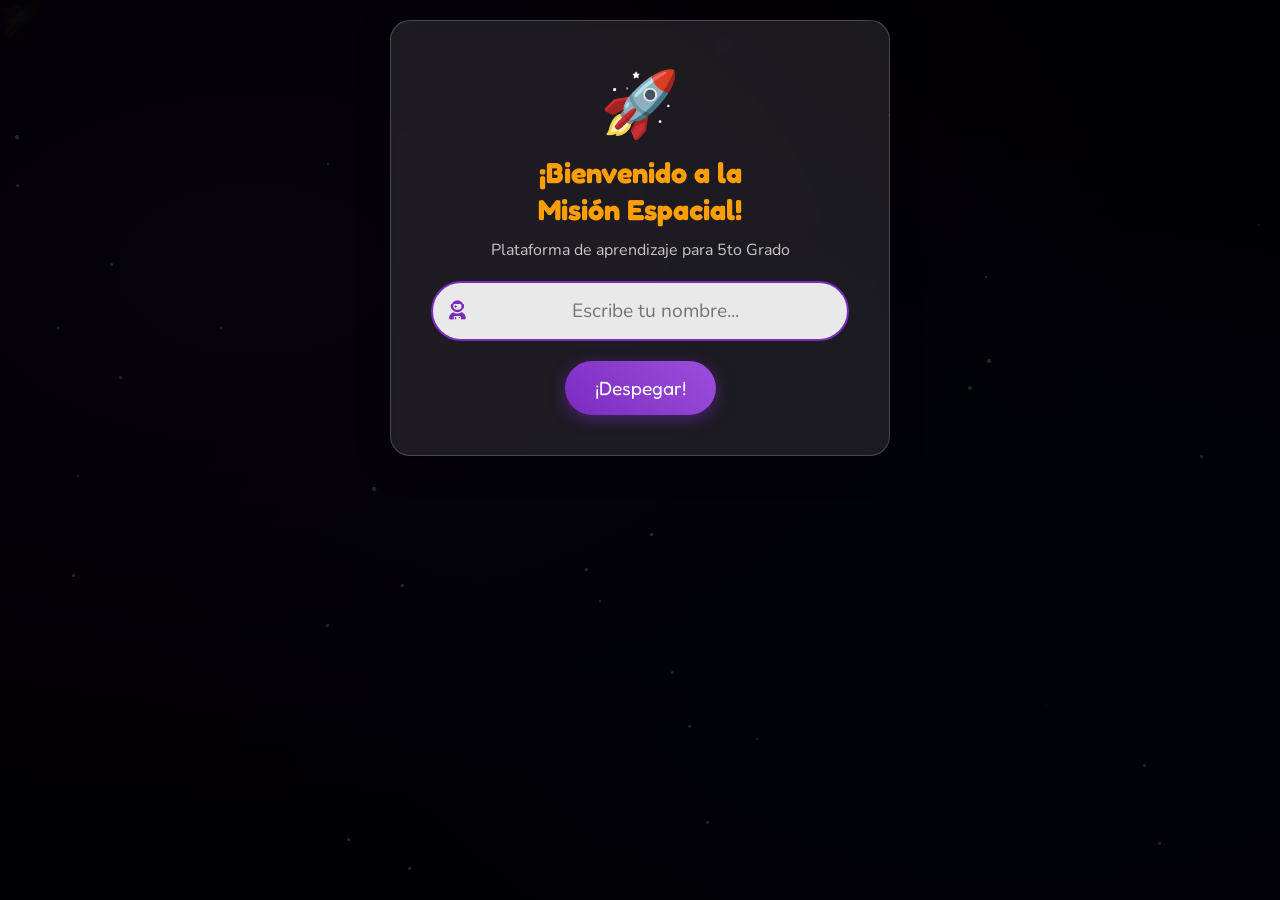
==== index.html @ ced0a361 "Juegos educativos espaciales - version inicial" ====
<!DOCTYPE html>
<html lang="es">

<head>
    <meta charset="UTF-8">
    <meta name="viewport" content="width=device-width, initial-scale=1.0">
    <meta name="description"
        content="Plataforma de actividades educativas interactivas para alumnos de 5to grado con temática espacial.">
    <title>Juegos Educativos</title>
    <link rel="icon" href="https://cdn-icons-png.flaticon.com/512/3069/3069172.png" type="image/png">
    <link rel="preconnect" href="https://fonts.googleapis.com">
    <link rel="preconnect" href="https://fonts.gstatic.com" crossorigin>
    <link
        href="https://fonts.googleapis.com/css2?family=Fredoka:wght@400;600;700&family=Nunito:wght@400;600;700;800&display=swap"
        rel="stylesheet">
    <link rel="stylesheet" href="https://cdnjs.cloudflare.com/ajax/libs/font-awesome/6.4.0/css/all.min.css">
    <link rel="stylesheet" href="css/style.css">
    <style>
        /* Nebulosa de fondo */
        body::before {
            content: '';
            position: fixed;
            inset: 0;
            z-index: -2;
            background:
                radial-gradient(ellipse at 20% 30%, rgba(123, 44, 191, 0.35) 0%, transparent 60%),
                radial-gradient(ellipse at 80% 70%, rgba(0, 80, 200, 0.25) 0%, transparent 60%),
                radial-gradient(ellipse at 50% 50%, rgba(10, 0, 30, 1) 0%, #0a001a 100%);
        }

        /* Cohete decorativo animado */
        .deco-rocket {
            position: fixed;
            font-size: 2rem;
            opacity: 0.15;
            animation: rocketFly 18s linear infinite;
            pointer-events: none;
            z-index: -1;
        }

        @keyframes rocketFly {
            0% {
                bottom: -60px;
                left: 10%;
                transform: rotate(-45deg);
                opacity: 0;
            }

            10% {
                opacity: 0.15;
            }

            90% {
                opacity: 0.15;
            }

            100% {
                bottom: 110vh;
                left: 80%;
                transform: rotate(-45deg);
                opacity: 0;
            }
        }

        .deco-rocket:nth-child(2) {
            animation-delay: 9s;
            font-size: 1.5rem;
        }

        /* Modal mejorado */
        .modal-hero {
            font-size: 4rem;
            margin-bottom: 5px;
            animation: float 3s ease-in-out infinite;
        }

        .modal-content h2 {
            font-size: 1.8rem;
            line-height: 1.3;
        }

        .name-input-wrapper {
            position: relative;
            margin: 20px 0;
        }

        .name-input-wrapper i {
            position: absolute;
            left: 18px;
            top: 50%;
            transform: translateY(-50%);
            color: var(--primary-color);
            font-size: 1.2rem;
        }

        .name-input-wrapper input {
            padding-left: 45px !important;
            margin: 0 !important;
        }

        /* Header mejorado */
        .header-left {
            display: flex;
            align-items: center;
            gap: 15px;
        }

        .header-name {
            font-size: 1rem;
            color: rgba(255, 255, 255, 0.6);
        }

        .header-name strong {
            color: white;
            font-size: 1.15rem;
        }

        /* Cards mejoradas */
        .planet-card {
            position: relative;
            overflow: hidden;
        }

        .planet-card::before {
            content: '';
            position: absolute;
            inset: 0;
            background: linear-gradient(135deg, rgba(255, 255, 255, 0.05), transparent);
            opacity: 0;
            transition: opacity 0.3s;
            border-radius: inherit;
        }

        .planet-card:hover::before {
            opacity: 1;
        }

        .card-tag {
            font-size: 0.75rem;
            letter-spacing: 1px;
            text-transform: uppercase;
            color: rgba(255, 255, 255, 0.5);
            margin-bottom: 8px;
        }

        /* Diploma mejorado */
        .diploma-content {
            max-width: 750px;
        }

        .landscape-export {
            width: 1000px !important;
            max-width: 1000px !important;
            min-height: 700px !important;
            background-size: cover;
            border-radius: 0 !important;
            box-shadow: none !important;
        }

        .landscape-export .diploma-border {
            display: flex;
            flex-direction: column;
            justify-content: center;
            height: 100%;
            transform: scale(1.1);
            /* Hacerlo un poco mas grande internamente */
        }


        .diploma-border {
            text-align: center;
        }

        .diploma-stars {
            font-size: 1.5rem;
            letter-spacing: 4px;
            margin-bottom: 15px;
        }

        .diploma-date {
            font-size: 0.9rem;
            color: #888;
            margin-top: 5px;
        }

        /* Foto de perfil en diploma */
        .diploma-photo {
            width: 100px;
            height: 100px;
            border-radius: 50%;
            object-fit: cover;
            border: 4px solid var(--primary-color);
            box-shadow: 0 0 0 3px var(--secondary-color), 0 4px 20px rgba(123, 44, 191, 0.6);
            margin: 10px auto;
            display: block;
            background: #1a0033;
        }

        /* Selector de foto (fuera del diploma imprimible) */
        .photo-picker {
            margin: 14px 0;
            padding: 14px;
            background: rgba(255, 255, 255, 0.06);
            border: 1px solid rgba(255, 255, 255, 0.12);
            border-radius: 14px;
        }

        .photo-picker p {
            color: var(--secondary-color);
            font-family: 'Fredoka', sans-serif;
            font-size: 1rem;
            margin-bottom: 10px;
        }

        .avatar-row {
            display: flex;
            flex-wrap: wrap;
            justify-content: center;
            gap: 10px;
            margin-bottom: 10px;
        }

        .avatar-opt {
            width: 60px;
            height: 60px;
            border-radius: 50%;
            object-fit: cover;
            cursor: pointer;
            border: 3px solid transparent;
            transition: all 0.2s;
        }

        .avatar-opt:hover {
            transform: scale(1.1);
            border-color: rgba(255, 255, 255, 0.5);
        }

        .avatar-opt.chosen {
            border-color: #2ecc71;
            box-shadow: 0 0 10px #2ecc71;
        }

        .upload-photo-btn {
            display: inline-flex;
            align-items: center;
            gap: 8px;
            background: rgba(255, 255, 255, 0.08);
            border: 2px dashed rgba(255, 255, 255, 0.3);
            border-radius: 30px;
            padding: 8px 18px;
            color: white;
            font-family: 'Fredoka', sans-serif;
            font-size: 0.95rem;
            cursor: pointer;
            transition: all 0.2s;
        }

        .upload-photo-btn:hover {
            background: rgba(255, 255, 255, 0.15);
            border-color: var(--secondary-color);
        }
    </style>
</head>

<body>
    <!-- Decoración -->
    <div class="deco-rocket">🚀</div>
    <div class="deco-rocket">🛸</div>

    <!-- Modal Inicial: Registro de Astronauta -->
    <div id="loginModal" class="modal">
        <div class="modal-content glass-panel">
            <div class="modal-hero">🚀</div>
            <h2>¡Bienvenido a la<br>Misión Espacial!</h2>
            <p class="welcome-subtitle">Plataforma de aprendizaje para 5to Grado</p>
            <div class="name-input-wrapper">
                <i class="fa-solid fa-user-astronaut"></i>
                <input type="text" id="astronautName" placeholder="Escribe tu nombre..." autocomplete="off"
                    maxlength="30">
            </div>
            <button id="startBtn" class="btn-primary">¡Despegar! </button>
        </div>
    </div>

    <!-- Contenedor Principal (Oculto al inicio) -->
    <div id="mainContainer" class="hidden">

        <header class="glass-panel">
            <div class="header-left">
                <img src="https://cdn-icons-png.flaticon.com/512/3069/3069172.png" alt="Astronauta" class="avatar">
                <div>
                    <p class="header-name">Astronauta: <strong id="displayName">---</strong></p>
                    <p class="score-text">⭐ <span id="displayScore" class="score-number">0</span> Puntos Estrella</p>
                </div>
            </div>
            <button id="finishMissionBtn" class="btn-secondary">
                <i class="fa-solid fa-medal"></i> Terminar Misión
            </button>
        </header>

        <main>
            <h1 class="title-glow">Selecciona tu Destino</h1>
            <div class="planets-grid">

                <!-- Planeta Multiplicación -->
                <a href="multiplicacion.html" class="planet-card glass-panel">
                    <p class="card-tag">🔢 Matemáticas</p>
                    <div class="planet-img-wrapper">
                        <img src="https://cdn-icons-png.flaticon.com/512/4850/4850982.png" alt="Planeta Matemáticas"
                            class="planet-img float-anim">
                    </div>
                    <h2>Planeta de los Números</h2>
                    <p>Resuelve multiplicaciones para darle combustible al cohete.</p>
                    <span class="btn-play">Viajar <i class="fa-solid fa-rocket"></i></span>
                </a>

                <!-- Planeta Sopa de Letras -->
                <a href="sopa_letras.html" class="planet-card glass-panel">
                    <p class="card-tag">🔤 Lenguaje</p>
                    <div class="planet-img-wrapper">
                        <img src="https://cdn-icons-png.flaticon.com/512/3750/3750100.png" alt="Planeta Letras"
                            class="planet-img float-anim-delayed">
                    </div>
                    <h2>Planeta de las Palabras</h2>
                    <p>Encuentra las palabras ocultas en el campo de asteroides.</p>
                    <span class="btn-play">Viajar <i class="fa-solid fa-rocket"></i></span>
                </a>

                <!-- Planeta Crucigrama -->
                <a href="crucigrama.html" class="planet-card glass-panel">
                    <p class="card-tag">🧩 Acertijos</p>
                    <div class="planet-img-wrapper">
                        <img src="https://cdn-icons-png.flaticon.com/512/4228/4228965.png" alt="Planeta Acertijos"
                            class="planet-img float-anim" style="animation-delay:1s;">
                    </div>
                    <h2>Planeta de los Acertijos</h2>
                    <p>Resuelve el crucigrama leyendo las pistas espaciales.</p>
                    <span class="btn-play">Viajar <i class="fa-solid fa-rocket"></i></span>
                </a>

                <!-- Planeta Rompecabezas -->
                <a href="rompecabezas.html" class="planet-card glass-panel">
                    <p class="card-tag">🖼️ Creatividad</p>
                    <div class="planet-img-wrapper">
                        <img src="https://cdn-icons-png.flaticon.com/512/1006/1006555.png" alt="Rompecabezas"
                            class="planet-img float-anim-delayed" style="animation-delay:0.5s;">
                    </div>
                    <h2>Planeta Rompecabezas</h2>
                    <p>¡Usa tu foto o una imagen y arma el rompecabezas!</p>
                    <span class="btn-play">Viajar <i class="fa-solid fa-rocket"></i></span>
                </a>

                <!-- Planeta Ahorcado -->
                <a href="ahorcado.html" class="planet-card glass-panel">
                    <p class="card-tag">🔡 Vocabulario</p>
                    <div class="planet-img-wrapper">
                        <img src="https://cdn-icons-png.flaticon.com/512/3159/3159697.png" alt="Ahorcado"
                            class="planet-img float-anim" style="animation-delay:1.5s;">
                    </div>
                    <h2>Planeta Misterioso</h2>
                    <p>Adivina la palabra secreta antes de quedarte sin intentos.</p>
                    <span class="btn-play">Viajar <i class="fa-solid fa-rocket"></i></span>
                </a>

                <!-- Planeta Memoria -->
                <a href="memoria.html" class="planet-card glass-panel">
                    <p class="card-tag">🃏 Memoria</p>
                    <div class="planet-img-wrapper">
                        <img src="https://cdn-icons-png.flaticon.com/512/3588/3588295.png" alt="Memoria"
                            class="planet-img float-anim-delayed" style="animation-delay:2s;">
                    </div>
                    <h2>Planeta de la Memoria</h2>
                    <p>Voltea las cartas y encuentra todos los pares iguales.</p>
                    <span class="btn-play">Viajar <i class="fa-solid fa-rocket"></i></span>
                </a>

                <!-- Planeta Simon -->
                <a href="simon.html" class="planet-card glass-panel">
                    <p class="card-tag">🎵 Concentración</p>
                    <div class="planet-img-wrapper">
                        <img src="https://cdn-icons-png.flaticon.com/512/10416/10416568.png" alt="Secuencia Estelar"
                            class="planet-img float-anim" style="animation-delay:0.8s;">
                    </div>
                    <h2>Secuencia Estelar</h2>
                    <p>Sigue el patrón de luces y sonidos alienígenas. ¡No te equivoques!</p>
                    <span class="btn-play">Viajar <i class="fa-solid fa-rocket"></i></span>
                </a>

            </div>
        </main>
    </div>

    <!-- Modal de Diploma -->
    <div id="diplomaModal" class="modal hidden">
        <div class="modal-content glass-panel diploma-content" id="diplomaElement">
            <div class="diploma-border">
                <div class="diploma-stars">⭐ ⭐ ⭐ ⭐</div>
                <h1>🏆 DIPLOMA DE EXCELENCIA 🏆</h1>
                <h2>Tareas Completada</h2>

                <!-- Foto de perfil del alumno -->
                <img id="diplomaPhoto" class="diploma-photo"
                    src="https://cdn-icons-png.flaticon.com/512/3069/3069172.png" alt="Foto del alumno"
                    crossorigin="anonymous">

                <hr style="border-color: rgba(123,44,191,0.3); margin: 15px 0;">
                <p>Se otorga el presente diploma al estudiante:</p>
                <h3 id="diplomaName" class="diploma-name">Nombre</h3>
                <p>Por su valentía y conocimiento al acumular un total de:</p>
                <h4 class="diploma-score"><span id="diplomaScore">0</span> Puntos Estrella ⭐</h4>

                <div class="score-breakdown" id="scoreBreakdown">
                    <!-- Llenado dinámicamente por app.js -->
                </div>

                <div class="diploma-footer">
                    <img src="https://cdn-icons-png.flaticon.com/512/1046/1046374.png" alt="Sello" class="seal"
                        crossorigin="anonymous">
                    <div>
                        <p style="font-weight:bold; color:rgba(230,210,255,0.95);">Comando de tareas de 5to Grado</p>
                        <p class="diploma-date" id="diplomaDate"></p>
                    </div>
                    <img src="https://cdn-icons-png.flaticon.com/512/1046/1046374.png" alt="Sello" class="seal"
                        crossorigin="anonymous">
                </div>
            </div>

            <div class="photo-picker no-print" id="photoPicker">
                <p> Elige tu foto para el diploma:</p>
                <div class="avatar-row" id="avatarRow">
                    <!-- Avatares generados por JS -->
                </div>
                <label class="upload-photo-btn" for="photoUpload">
                    <i class="fa-solid fa-camera"></i> Subir mi foto
                </label>
                <input type="file" id="photoUpload" accept="image/*" style="display:none">
            </div>

            <div class="diploma-actions no-print">
                <button id="printBtn" class="btn-primary"><i class="fa-solid fa-download"></i> Descargar
                    Diploma</button>
                <button id="restartBtn" class="btn-secondary"><i class="fa-solid fa-rotate-right"></i> Nueva
                    Misión</button>
            </div>
        </div>
    </div>

    <script src="https://cdnjs.cloudflare.com/ajax/libs/html2canvas/1.4.1/html2canvas.min.js"></script>
    <script src="js/app.js"></script>
</body>

</html>
---- css/style.css ----
/* Fuentes Globales */
:root {
    --primary-color: #7b2cbf;
    --secondary-color: #ff9e00;
    --bg-dark: #0a001a;
    --text-light: #ffffff;
    --glass-bg: rgba(255, 255, 255, 0.1);
    --glass-border: rgba(255, 255, 255, 0.2);
}

* {
    margin: 0;
    padding: 0;
    box-sizing: border-box;
}

body {
    font-family: 'Nunito', sans-serif;
    background-color: var(--bg-dark);
    color: var(--text-light);
    overflow-x: hidden;
    min-height: 100vh;
}

h1, h2, h3, h4 {
    font-family: 'Fredoka', sans-serif;
}

/* Efecto de Estrellas de Fondo */
#stars, #stars2, #stars3 {
    position: fixed;
    top: 0;
    left: 0;
    right: 0;
    bottom: 0;
    z-index: -1;
    background: transparent;
}

/* Generamos algunas estrellas estáticas simples (mejoraríamos con JS o sass para hacerlo complejo, aquí usaremos una imagen o radial gradients para simplificar) */
body {
    background-image: 
        radial-gradient(circle at 15% 50%, rgba(255, 255, 255, 0.3) 1px, transparent 1px),
        radial-gradient(circle at 85% 30%, rgba(255, 255, 255, 0.4) 2px, transparent 2px),
        radial-gradient(circle at 50% 80%, rgba(255, 255, 255, 0.2) 1px, transparent 1px),
        radial-gradient(circle at 20% 90%, rgba(255, 255, 255, 0.5) 1.5px, transparent 1.5px),
        radial-gradient(circle at 70% 10%, rgba(255, 255, 255, 0.3) 1px, transparent 1px),
        radial-gradient(circle at 90% 80%, rgba(255, 255, 255, 0.4) 2px, transparent 2px);
    background-size: 200px 200px;
    animation: spaceMove 200s linear infinite; /* 100s→200s: menos repaints */
}

@keyframes spaceMove {
    from { background-position: 0 0; }
    to { background-position: -1000px 1000px; }
}

/* Glassmorphism General */
.glass-panel {
    background: var(--glass-bg);
    backdrop-filter: blur(6px);           /* reducido de 10px → menor costo GPU */
    -webkit-backdrop-filter: blur(6px);
    border: 1px solid var(--glass-border);
    border-radius: 20px;
    box-shadow: 0 8px 32px 0 rgba(0, 0, 0, 0.37);
}

/* Modal de Inicio */
.modal {
    position: fixed;
    top: 0;
    left: 0;
    width: 100%;
    height: 100%;
    display: flex;
    justify-content: center;
    align-items: flex-start;
    background: rgba(0, 0, 0, 0.85);
    z-index: 1000;
    overflow-y: auto;
    padding: 20px;
}

.modal.hidden {
    display: none;
}

.modal-content {
    padding: 40px;
    text-align: center;
    max-width: 500px;
    width: 90%;
    animation: popIn 0.5s cubic-bezier(0.175, 0.885, 0.32, 1.275);
}

@keyframes popIn {
    0% { transform: scale(0.5); opacity: 0; }
    100% { transform: scale(1); opacity: 1; }
}

.modal-content h2 {
    color: var(--secondary-color);
    font-size: 2rem;
    margin-bottom: 10px;
}

.modal-content input {
    width: 100%;
    padding: 15px;
    margin: 20px 0;
    border-radius: 30px;
    border: 2px solid var(--primary-color);
    background: rgba(255, 255, 255, 0.9);
    font-size: 1.2rem;
    font-family: 'Nunito', sans-serif;
    text-align: center;
    outline: none;
    transition: all 0.3s;
}

.modal-content input:focus {
    box-shadow: 0 0 15px var(--primary-color);
}

/* Botones */
.btn-primary {
    background: linear-gradient(45deg, var(--primary-color), #9d4edd);
    color: white;
    border: none;
    padding: 15px 30px;
    font-size: 1.2rem;
    border-radius: 30px;
    cursor: pointer;
    font-family: 'Fredoka', sans-serif;
    transition: transform 0.2s, box-shadow 0.2s;
    box-shadow: 0 4px 15px rgba(123, 44, 191, 0.5);
}

.btn-primary:hover {
    transform: translateY(-3px) scale(1.05);
    box-shadow: 0 6px 20px rgba(123, 44, 191, 0.8);
}

.btn-secondary {
    background: transparent;
    color: var(--secondary-color);
    border: 2px solid var(--secondary-color);
    padding: 10px 20px;
    font-size: 1rem;
    border-radius: 30px;
    cursor: pointer;
    font-family: 'Fredoka', sans-serif;
    transition: all 0.3s;
}

.btn-secondary:hover {
    background: var(--secondary-color);
    color: var(--bg-dark);
}

/* Contenedor Principal */
#mainContainer {
    max-width: 1200px;
    margin: 0 auto;
    padding: 20px;
}

#mainContainer.hidden {
    display: none;
}

/* Header */
header {
    display: flex;
    justify-content: space-between;
    align-items: center;
    padding: 15px 30px;
    margin-bottom: 40px;
}

.user-info {
    display: flex;
    align-items: center;
    gap: 15px;
}

.avatar {
    width: 60px;
    height: 60px;
    background: rgba(255,255,255,0.2);
    border-radius: 50%;
    padding: 5px;
}

.score-text {
    font-size: 1.1rem;
    color: #e0e0e0;
}

.score-number {
    color: var(--secondary-color);
    font-weight: bold;
    font-size: 1.3rem;
}

/* Título */
.title-glow {
    text-align: center;
    font-size: 3rem;
    margin-bottom: 40px;
    color: white;
    text-shadow: 0 0 10px rgba(255, 255, 255, 0.5), 0 0 20px var(--primary-color);
}

/* Planetas Grid */
.planets-grid {
    display: flex;
    justify-content: center;
    gap: 40px;
    flex-wrap: wrap;
}

.planet-card {
    display: flex;
    flex-direction: column;
    align-items: center;
    text-align: center;
    padding: 30px;
    width: 300px;
    text-decoration: none;
    color: white;
    transition: transform 0.3s, box-shadow 0.3s;
    contain: layout style;                /* aisla reflows internos */
    will-change: transform;              /* prepara GPU para hover */
}

.planet-card:hover {
    transform: translateY(-10px);
    box-shadow: 0 15px 30px rgba(123, 44, 191, 0.4);
    border-color: rgba(255, 255, 255, 0.4);
}

.planet-img-wrapper {
    height: 150px;
    display: flex;
    justify-content: center;
    align-items: center;
    margin-bottom: 20px;
}

.planet-img {
    width: 120px;
    height: auto;
}

.float-anim {
    animation: float 4s ease-in-out infinite;
    will-change: transform;
}

.float-anim-delayed {
    animation: float 4s ease-in-out infinite 2s;
    will-change: transform;
}

@keyframes float {
    0% { transform: translateY(0px); }
    50% { transform: translateY(-15px); }
    100% { transform: translateY(0px); }
}

.planet-card h2 {
    color: var(--secondary-color);
    margin-bottom: 10px;
}

.btn-play {
    margin-top: 20px;
    display: inline-block;
    background: rgba(255, 255, 255, 0.2);
    padding: 8px 20px;
    border-radius: 20px;
    font-weight: bold;
    transition: background 0.3s;
}

.planet-card:hover .btn-play {
    background: var(--primary-color);
}

/* Diploma Styles - Tema Espacial */
.diploma-content {
    width: 100%;
    max-width: 680px;
    background: linear-gradient(160deg, #1e0050 0%, #120038 40%, #0a0025 100%);
    color: #f0e8ff;
    border: none;
    border-radius: 16px;
    margin: 20px auto;
}

.diploma-border {
    border: 6px solid transparent;
    background-clip: padding-box;
    outline: 4px solid;
    outline-color: #ffb800;
    border-radius: 12px;
    padding: 36px 32px;
    background: radial-gradient(ellipse at top, rgba(160,60,255,0.45) 0%, rgba(20,0,60,0.95) 60%);
    position: relative;
    box-shadow: inset 0 0 60px rgba(120,40,220,0.25), 0 0 30px rgba(255,184,0,0.15);
}

.diploma-border::before {
    content: '';
    position: absolute;
    inset: 6px;
    border-radius: 8px;
    border: 2px solid rgba(180,80,255,0.55);
    pointer-events: none;
}

.diploma-border h1 {
    color: #ffcc00;
    font-size: 2rem;
    margin-bottom: 6px;
    text-shadow: 0 0 20px rgba(255,200,0,0.9), 0 0 40px rgba(255,150,0,0.5);
}

.diploma-border h2 {
    color: rgba(220,190,255,1);
    font-size: 1.1rem;
    margin-bottom: 16px;
    letter-spacing: 1px;
    text-shadow: 0 0 10px rgba(200,150,255,0.6);
}

.diploma-border p {
    color: rgba(230,210,255,0.9);
    font-size: 0.95rem;
}

.diploma-name {
    font-size: 2.5rem;
    color: #ffffff;
    margin: 16px 0;
    text-transform: uppercase;
    font-family: 'Fredoka', sans-serif;
    text-shadow: 0 0 20px rgba(180,80,255,1), 0 0 40px rgba(120,40,200,0.8), 0 2px 4px rgba(0,0,0,0.5);
    letter-spacing: 2px;
}

.diploma-score {
    font-size: 1.8rem;
    color: #ffcc00;
    margin: 14px 0;
    text-shadow: 0 0 18px rgba(255,200,0,0.9), 0 0 35px rgba(255,140,0,0.6);
}

.diploma-footer {
    display: flex;
    justify-content: space-between;
    align-items: center;
    margin-top: 30px;
    padding-top: 18px;
    border-top: 1px solid rgba(255,200,0,0.5);
}

.diploma-footer p {
    color: rgba(230,210,255,0.9) !important;
    font-size: 0.85rem !important;
}

.seal {
    width: 64px;
    opacity: 0.9;
    filter: drop-shadow(0 0 6px rgba(255,158,0,0.4));
}

.diploma-actions {
    margin-top: 20px;
    display: flex;
    justify-content: center;
    gap: 20px;
    flex-wrap: wrap;
}

/* Estilos de Impresión */
@media print {
    body * { visibility: hidden; }
    #diplomaModal, #diplomaElement, #diplomaElement * { visibility: visible; }
    #diplomaModal { position: absolute; left: 0; top: 0; width: 100%; }
    .no-print { display: none !important; }
    .diploma-content { box-shadow: none; }
}

.score-breakdown {
    margin-top: 16px;
    font-size: 1rem;
    color: #f0e8ff;
    background: rgba(130,60,220,0.18);
    padding: 14px 20px;
    border-radius: 10px;
    border: 1px solid rgba(180,100,255,0.35);
    width: 100%;
    text-align: left;
}

.score-breakdown p {
    margin-bottom: 7px;
    display: flex;
    justify-content: space-between;
    gap: 10px;
    color: rgba(235,215,255,0.95) !important;
    font-size: 0.95rem !important;
}

.score-breakdown p strong {
    color: #ffcc00;
    font-size: 1.05rem;
    display: block;
    margin-bottom: 8px;
    text-shadow: 0 0 8px rgba(255,200,0,0.6);
}

/* Animación de transición al entrar al score-number */
.score-number {
    display: inline-block;
    transition: transform 0.3s, color 0.3s;
}

/* Badge de puntos en header de juegos */
.points-badge {
    display: inline-flex;
    align-items: center;
    gap: 6px;
    background: linear-gradient(135deg, rgba(255,158,0,0.2), rgba(255,158,0,0.05));
    border: 1px solid rgba(255,158,0,0.4);
    border-radius: 30px;
    padding: 8px 18px;
    font-family: 'Fredoka', sans-serif;
    font-size: 1.1rem;
}

/* Feedback animado en juegos */
@keyframes fadeInUp {
    from { opacity: 0; transform: translateY(15px); }
    to   { opacity: 1; transform: translateY(0); }
}

.feedback-anim {
    animation: fadeInUp 0.3s ease forwards;
}

/* Estrellas JS-generated - con aceleración GPU */
.star-particle {
    position: fixed;
    border-radius: 50%;
    background: white;
    animation: twinkle var(--duration, 3s) ease-in-out infinite var(--delay, 0s);
    pointer-events: none;
    z-index: -1;
    will-change: opacity, transform;       /* compositing layer en GPU */
    transform: translateZ(0);             /* fuerza capa GPU propia */
}

@keyframes twinkle {
    0%, 100% { opacity: 0.2; transform: scale(1) translateZ(0); }
    50%       { opacity: 1;   transform: scale(1.4) translateZ(0); }
}

/* ---- Accesibilidad + Rendimiento: desactivar animaciones si el OS lo pide ---- */
@media (prefers-reduced-motion: reduce) {
    *, *::before, *::after {
        animation-duration: 0.01ms !important;
        animation-iteration-count: 1 !important;
        transition-duration: 0.01ms !important;
    }
    .star-particle { display: none; }   /* quitar partículas completamente */
    body { animation: none !important; }
}

/* Mensaje de bienvenida en el modal */
.welcome-subtitle {
    font-size: 1rem;
    color: rgba(255,255,255,0.75);
    margin-bottom: 5px;
}

/* Indicador de progreso en los juegos */
.progress-bar-wrapper {
    width: 100%;
    background: rgba(255,255,255,0.15);
    border-radius: 30px;
    height: 12px;
    margin-top: 15px;
    overflow: hidden;
}

.progress-bar-fill {
    height: 100%;
    background: linear-gradient(90deg, var(--primary-color), var(--secondary-color));
    border-radius: 30px;
    transition: width 0.5s ease;
}

/* Mensaje victoria */
.win-message {
    font-size: 2rem;
    margin-top: 20px;
    font-family: 'Fredoka', sans-serif;
    display: none;
    color: #2ecc71;
    text-shadow: 0 0 10px rgba(46, 204, 113, 0.5);
}

.win-message.show {
    display: block;
    animation: popIn 0.5s cubic-bezier(0.175, 0.885, 0.32, 1.275);
}

/* Responsive general */
@media (max-width: 600px) {
    .title-glow { font-size: 2rem; }
    header { flex-direction: column; gap: 15px; text-align: center; }
    .planet-card { width: 260px; }
}
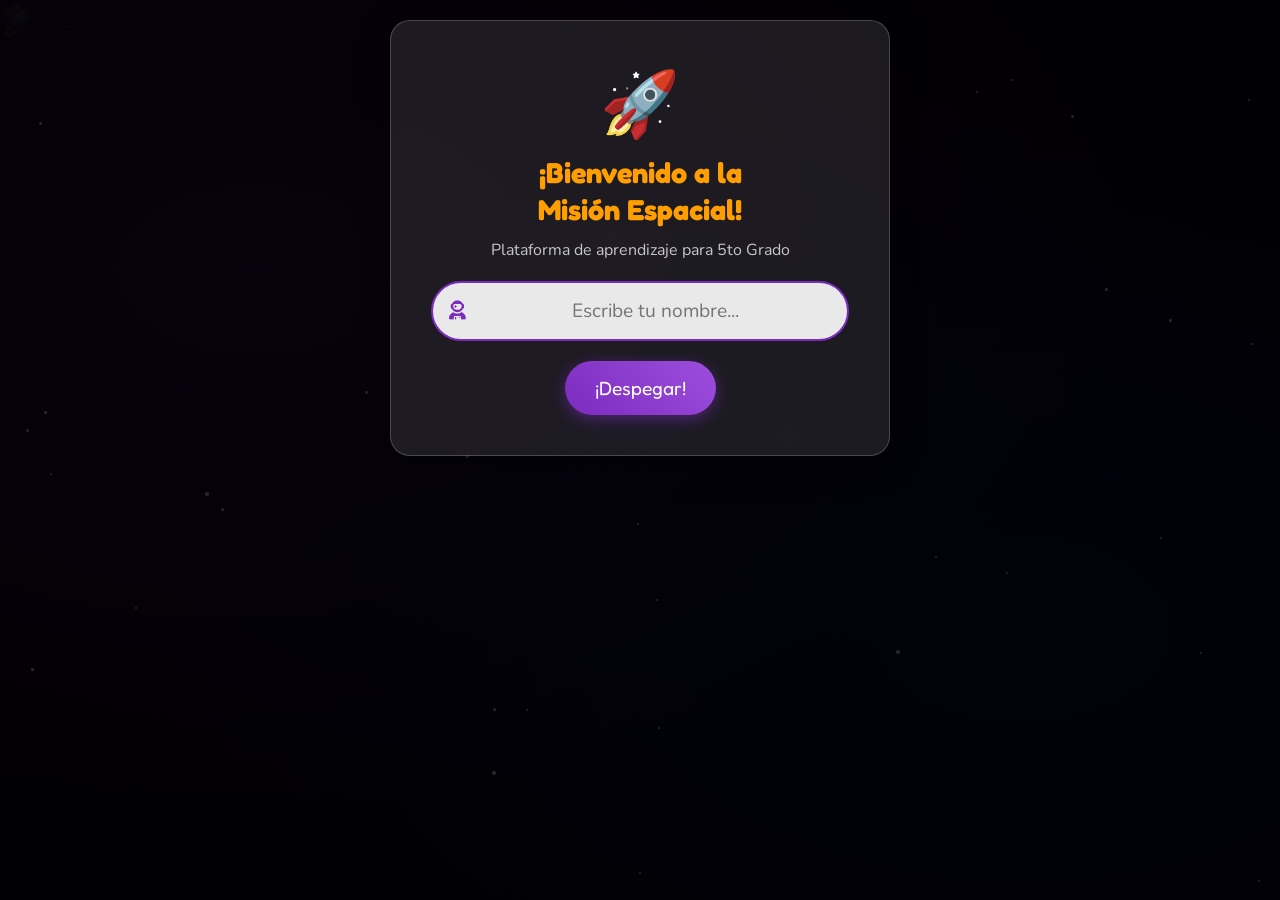
==== commit d4cc1d84: "Fix gray bars on downloaded diploma by removing landscape-export" ====
--- a/index.html
+++ b/index.html
@@ -148,23 +148,6 @@
             max-width: 750px;
         }
 
-        .landscape-export {
-            width: 1000px !important;
-            max-width: 1000px !important;
-            min-height: 700px !important;
-            background-size: cover;
-            border-radius: 0 !important;
-            box-shadow: none !important;
-        }
-
-        .landscape-export .diploma-border {
-            display: flex;
-            flex-direction: column;
-            justify-content: center;
-            height: 100%;
-            transform: scale(1.1);
-            /* Hacerlo un poco mas grande internamente */
-        }
 
 
         .diploma-border {
